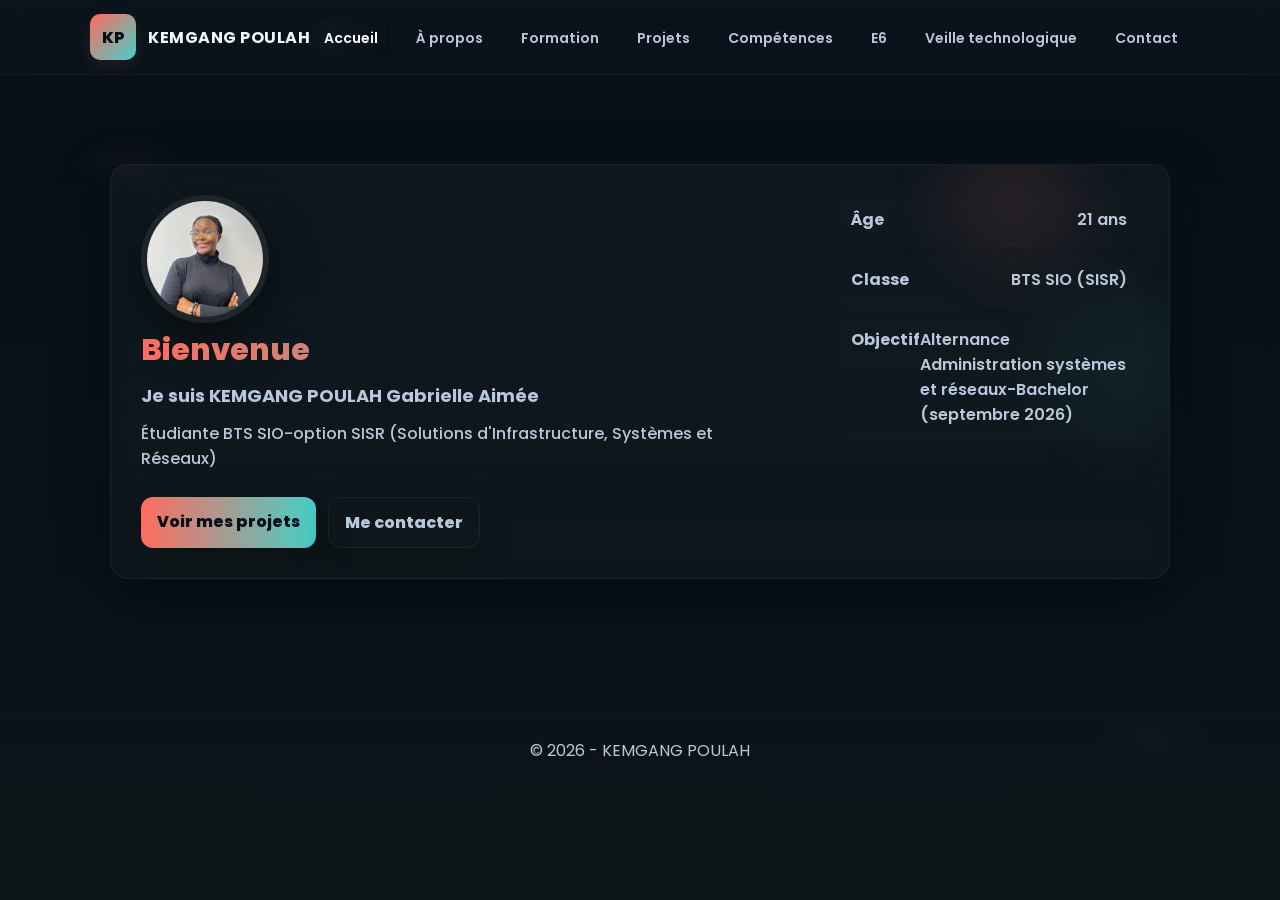
==== index.html @ 280fc244 "Update profile description and objectives in index.html" ====
<!DOCTYPE html>
<html lang="fr">
<head>
  <meta charset="utf-8">
  <meta name="viewport" content="width=device-width,initial-scale=1">
  <title>Portfolio — KEMGANG POULAH</title>
  <link href="https://fonts.googleapis.com/css2?family=Poppins:wght@300;400;600;800&display=swap" rel="stylesheet">
  <link rel="stylesheet" href="styles.css">
  <link rel="stylesheet" href="index.css">
</head>
<body>
  <header>
    <div class="container header-inner">
      <div class="brand">
        <div class="logo">KP</div>
        <div class="title">KEMGANG POULAH</div>
      </div>

      <nav>
        <ul>
          <li><a href="index.html" class="active">Accueil</a></li>
          <li><a href="about.html">À propos</a></li>
          <li><a href="formation.html">Formation</a></li>
          <li><a href="projects.html">Projets</a></li>
          <li><a href="skills.html">Compétences</a></li>
          <li><a href="E6.html">E6</a></li>
          <li><a href="veille.html">Veille technologique</a></li>
          <li><a href="contact.html">Contact</a></li>
        </ul>
      </nav>

      <button class="menu-toggle" aria-label="Ouvrir le menu">☰</button>
    </div>
  </header>

  <main>
    <section class="hero">
      <div class="container hero-grid">
        <article class="card home-card card-hover fade-in-up">
          <div class="home-left">
            <img class="profile icon-animated" src="images/ma-photo.jpg" alt=" KEMGANG POULAH Gabrielle Aimée">
            <h1 class="home-title">Bienvenue</h1>
            <h2 class="home-subtitle">Je suis KEMGANG POULAH Gabrielle Aimée</h2>
            <p class="lead">Étudiante BTS SIO-option SISR (Solutions d'Infrastructure, Systèmes et Réseaux) </p>
            <div class="actions">
              <a class="btn btn-animated fade-in-up" href="projects.html">Voir mes projets</a>
              <a class="btn ghost btn-animated fade-in-up" href="contact.html">Me contacter</a>
            </div>
          </div>

          <div class="home-right">
            <ul class="quick fade-in-up">
              <li><strong>Âge</strong><span>21 ans</span></li>
              <li><strong>Classe</strong><span>BTS SIO (SISR)</span></li>
              <li><strong>Objectif</strong><span>Alternance Administration systèmes et réseaux-Bachelor (septembre 2026) </span></li>
            </ul>
          </div>
        </article>
      </div>
    </section>
  </main>

  <footer>
    <div class="container">
      <p style="color:var(--muted);margin:0;">&copy; 2026 - KEMGANG POULAH</p>
    </div>
  </footer>

  <script src="script.js"></script>
</body>
</html>
---- styles.css ----
/* Styles globaux — glassmorphism amélioré, palette chaude/fluide */
:root{
  --bg-1: #0b0d10;
  --accent-1: #ff6b6b; /* warm coral */
  --accent-2: #ffd166; /* warm gold */
  --glass: rgba(255,255,255,0.06);
  --glass-strong: rgba(255,255,255,0.10);
  --text: #f2f7fb;
  --muted: #c4d3e8;
  --radius: 16px;
  --container:1100px;
  --transition: 260ms cubic-bezier(.2,.9,.2,1);
}

/* fond animé subtil */
*{box-sizing:border-box}
html,body{height:100%;margin:0}
body{
  font-family: "Poppins", system-ui, -apple-system, "Segoe UI", Roboto, "Helvetica Neue", Arial;
  color:var(--text);
  background:
    radial-gradient(700px 380px at 10% 20%, rgba(255,107,107,0.04), transparent 8%),
    radial-gradient(600px 320px at 90% 80%, rgba(255,209,102,0.03), transparent 10%),
    linear-gradient(180deg,#071215 0%, #0b1114 100%);
  -webkit-font-smoothing:antialiased;
  padding-top:80px;
  transition:background 1s ease;
}

body.secondary{
  --bg-1: #061018;
  --accent-1: #ff6b5f;
  --accent-2: #46d0c9;
  --glass: rgba(255,255,255,0.07);
  --glass-strong: rgba(255,255,255,0.12);
  --text: #eef5ff;
  --muted: #b8c8da;
  color: var(--text);
  background:
    radial-gradient(700px 300px at 10% 18%, rgba(255,107,95,0.035), transparent 8%),
    radial-gradient(600px 260px at 90% 82%, rgba(70,208,201,0.03), transparent 10%),
    linear-gradient(180deg, #061018, #0d1418);
}

body.secondary header{
  background: linear-gradient(180deg, rgba(255,255,255,0.06), rgba(255,255,255,0.03));
  border-bottom:1px solid rgba(255,255,255,0.05);
}

body.secondary .brand .logo{
  background:linear-gradient(135deg,var(--accent-1),var(--accent-2));
  color:#071018;
  box-shadow:0 6px 18px rgba(255,107,107,0.16);
}

body.secondary .card{
  background: linear-gradient(135deg, rgba(255,255,255,0.05), rgba(255,255,255,0.025));
  border:1px solid rgba(255,255,255,0.08);
  box-shadow:0 14px 40px rgba(2,6,23,0.6);
}

body.secondary .text,
body.secondary p,
body.secondary li,
body.secondary a{
  color: var(--text) !important;
}

body.secondary h2,
body.secondary h3{
  background: linear-gradient(90deg, var(--accent-1), var(--accent-2));
  -webkit-background-clip: text;
  background-clip: text;
  color: transparent;
}

body.secondary .muted,
body.secondary .subtitle,
body.secondary .quick li strong{
  color: var(--muted) !important;
}

/* container */
.container{max-width:var(--container);margin:0 auto;padding:0 20px}

/* header */
header{
  position:fixed;left:0;right:0;top:0;z-index:80;
  backdrop-filter: blur(10px);
  background: linear-gradient(180deg, rgba(255,255,255,0.02), rgba(255,255,255,0.01));
  border-bottom:1px solid rgba(255,255,255,0.03);
}
header .container{display:flex;align-items:center;justify-content:space-between;padding:14px 0}
.brand{display:flex;align-items:center;gap:12px}
.brand .logo{
  width:48px;height:48px;border-radius:12px;
  background:linear-gradient(135deg,var(--accent-1),var(--accent-2));
  display:flex;align-items:center;justify-content:center;font-weight:800;color:#091014;
  box-shadow:0 6px 18px rgba(255,107,107,0.12);
}
.brand .title{font-weight:700;letter-spacing:0.5px}

/* navigation */
nav ul{display:flex;gap:14px;list-style:none;margin:0;padding:0}
nav a{
  color:var(--muted);text-decoration:none;padding:8px 12px;border-radius:12px;transition:var(--transition);
  font-weight:600;font-size:14px;
}
nav a:hover, nav a.active{
  color:var(--text);
  background: linear-gradient(90deg, rgba(255,255,255,0.03), rgba(255,255,255,0.01));
  box-shadow: inset 0 -2px 8px rgba(0,0,0,0.25);
}

/* mobile toggle */
.menu-toggle{display:none;background:none;border:0;color:var(--text);font-size:20px}

/* hero layout */
.hero{padding:48px 0 90px}
.hero-grid{display:grid;grid-template-columns:1fr 340px;gap:32px;align-items:start}

/* card glass common */
.card{
  border-radius:var(--radius);
  background: linear-gradient(135deg, rgba(255,255,255,0.04), rgba(255,255,255,0.02));
  border: 1px solid rgba(255,255,255,0.06);
  backdrop-filter: blur(8px);
  box-shadow: 0 14px 40px rgba(2,6,23,0.6);
  padding:26px;
  overflow:hidden;
}

/* DEPLIANT (plus élégant) */
.depliant{
  width:100%;
  max-width:640px;
  perspective:1200px;
  cursor:pointer;
  position:relative;
  height:320px;
  display:flex;
  align-items:center;
  justify-content:center;
  padding:0;
}
.depliant .fold{
  position:absolute;top:0;bottom:0;width:50%;height:100%;overflow:hidden;
  transform-style:preserve-3d;
  transition:transform 700ms cubic-bezier(.2,.9,.2,1), box-shadow 300ms ease;
  border-radius:12px;border:1px solid rgba(255,255,255,0.04);
  background: linear-gradient(180deg, rgba(255,255,255,0.03), rgba(255,255,255,0.02));
  box-shadow:0 10px 30px rgba(2,6,23,0.55);
}
/* front = right, inside = left */
.depliant .front{right:0;transform-origin:left center;z-index:3;padding:28px;display:flex;align-items:center;justify-content:center}
.depliant .inside{left:0;transform-origin:right center;padding:28px;transform: translateZ(-1px);z-index:1}
.front-inner, .inside-inner{display:flex;flex-direction:column;gap:12px;align-items:flex-start}
.front-inner{align-items:center;text-align:center}
.profile{
  width:130px;height:130px;border-radius:50%;object-fit:cover;border:6px solid rgba(255,255,255,0.06);
  box-shadow:0 10px 30px rgba(0,0,0,0.45);
}
.depliant h1{font-size:28px;margin:0}
.subtitle{color:var(--muted);margin:0}

/* folded vs open */
.depliant .front{transform: rotateY(0deg)}
.depliant .inside{transform: rotateY(-160deg) translateX(-12%)}
.depliant.open .front{transform: rotateY(-160deg);box-shadow:0 18px 40px rgba(0,0,0,0.6)}
.depliant.open .inside{transform: rotateY(0deg);z-index:2}

/* accent stripe */
.depliant .front::before{
  content:"";position:absolute;left:0;top:0;bottom:0;width:6px;
  background: linear-gradient(180deg,var(--accent-1),var(--accent-2));opacity:0.98;
  border-top-left-radius:10px;border-bottom-left-radius:10px;
}

/* actions/buttons */
.actions{display:flex;gap:12px;margin-top:8px}
.btn{
  padding:10px 14px;border-radius:12px;text-decoration:none;font-weight:700;color:#091014;
  background:linear-gradient(90deg,var(--accent-1),var(--accent-2));box-shadow:0 10px 30px rgba(255,166,102,0.08);
}
.btn.ghost{background:transparent;border:1px solid rgba(255,255,255,0.06);color:var(--text)}

/* aside quick info — plus visible, sans mini-card */
.quick{list-style:none;padding:0;margin:0 0 12px;border-radius:10px;overflow:hidden}
.quick li{display:flex;justify-content:space-between;padding:12px;background:linear-gradient(180deg, rgba(255,255,255,0.015), transparent);border-bottom:1px solid rgba(255,255,255,0.02)}
.quick li strong{color:var(--muted);font-weight:700}

/* remove the small "mini-card" entirely as requested */
.mini-card{display:none !important}

/* footer */
footer{padding:22px 0;text-align:center;color:var(--muted);border-top:1px solid rgba(255,255,255,0.02);margin-top:40px}

/* typing / reveal styles */
.typer{
  min-height:1.2em;
  font-weight:700;
  letter-spacing:0.4px;
  white-space:nowrap;
  overflow:hidden;
  display:inline-block;
  position:relative;
}

/* caret */
.typer::after{
  content: "";
  display:inline-block;
  width:2px;
  height:1.05em;
  background:var(--accent-1);
  margin-left:8px;
  vertical-align:middle;
  animation:blink 900ms steps(2, start) infinite;
  transform-origin:center;
}
@keyframes blink{50%{opacity:0}}

/* paragraph hidden until typing finished */
.reveal-on-typed{
  opacity:0;
  transform:translateY(8px);
  transition:opacity 360ms var(--transition), transform 360ms var(--transition);
}
.reveal-on-typed.visible{
  opacity:1;
  transform:none;
}

/* Lightbox pour image profile */
.img-lightbox-overlay{
  position:fixed;inset:0;
  background:rgba(2,6,23,0.82);
  display:flex;align-items:center;justify-content:center;
  z-index:9999;opacity:0;pointer-events:none;
  transition:opacity 360ms cubic-bezier(.2,.9,.2,1);
}
.img-lightbox-overlay.open{opacity:1;pointer-events:auto}
.img-lightbox-overlay img{
  max-width:92%;max-height:86%;border-radius:12px;
  box-shadow:0 24px 80px rgba(0,0,0,0.6);
}
.img-lightbox-caption{
  position:fixed;left:50%;transform:translateX(-50%);
  bottom:6vh;color:#fff;font-weight:600;
  background:linear-gradient(90deg,rgba(0,0,0,0.24),transparent);
  padding:8px 12px;border-radius:10px;pointer-events:none;
}
.img-lightbox-close{
  position:fixed;top:20px;right:20px;color:#fff;
  background:rgba(0,0,0,0.28);padding:8px;border-radius:10px;border:0;
  font-size:18px;cursor:pointer;
}

/* responsive */
@media (max-width:980px){
  .hero-grid{grid-template-columns:1fr;gap:20px}
  nav ul{display:none}
  .menu-toggle{display:block}
  .depliant{height:360px}
  .profile{width:120px;height:120px}
}

/* ===== EFFETS DE TRANSITION GLOBAUX ===== */

/* Boutons avec effets avancés */
.btn, .btn-animated {
  position: relative;
  overflow: hidden;
  transition: all 0.4s cubic-bezier(0.175, 0.885, 0.32, 1.275);
}

.btn:hover, .btn-animated:hover {
  transform: translateY(-3px) scale(1.02);
  box-shadow: 0 15px 35px rgba(255,107,95,0.3);
}

.btn::before, .btn-animated::before {
  content: '';
  position: absolute;
  top: 0;
  left: -100%;
  width: 100%;
  height: 100%;
  background: linear-gradient(90deg, transparent, rgba(255,255,255,0.2), transparent);
  transition: left 0.5s ease;
}

.btn:hover::before, .btn-animated:hover::before {
  left: 100%;
}

/* Cartes avec effets de survol */
.card-hover, .section-card {
  transition: all 0.4s cubic-bezier(0.175, 0.885, 0.32, 1.275);
}

.card-hover:hover, .section-card:hover {
  transform: translateY(-8px) scale(1.01);
  box-shadow: 0 20px 40px rgba(0,0,0,0.3);
  background: linear-gradient(135deg, rgba(255,255,255,0.08), rgba(255,255,255,0.04)) !important;
  border-color: rgba(255,107,95,0.3) !important;
}

/* Liens avec effets */
.link-hover, .social-link-global {
  transition: all 0.4s cubic-bezier(0.175, 0.885, 0.32, 1.275);
  position: relative;
  overflow: hidden;
}

.link-hover::before, .social-link-global::before {
  content: '';
  position: absolute;
  top: 0;
  left: -100%;
  width: 100%;
  height: 100%;
  background: linear-gradient(90deg, transparent, rgba(255,107,95,0.15), transparent);
  transition: left 0.5s ease;
}

.link-hover:hover::before, .social-link-global:hover::before {
  left: 100%;
}

.link-hover:hover, .social-link-global:hover {
  transform: translateX(8px) scale(1.02);
  background: linear-gradient(90deg, rgba(255,107,95,0.1), rgba(70,208,201,0.1)) !important;
  border-color: rgba(255,107,95,0.3) !important;
  box-shadow: 0 10px 25px rgba(255,107,95,0.2);
}

/* Icônes avec rotation et scale */
.icon-animated {
  transition: all 0.4s cubic-bezier(0.175, 0.885, 0.32, 1.275);
}

.card-hover:hover .icon-animated,
.section-card:hover .icon-animated {
  transform: scale(1.15) rotate(5deg);
}

/* Sections CTA avec effets spéciaux */
.cta-global {
  position: relative;
  overflow: hidden;
  transition: all 0.4s cubic-bezier(0.175, 0.885, 0.32, 1.275);
}

.cta-global::before {
  content: '';
  position: absolute;
  top: -50%;
  left: -50%;
  width: 200%;
  height: 200%;
  background: linear-gradient(45deg, transparent, rgba(255,255,255,0.1), transparent);
  transform: rotate(45deg);
  transition: all 0.6s ease;
  opacity: 0;
}

.cta-global:hover::before {
  opacity: 1;
  animation: shimmer-global 1.5s ease-in-out;
}

.cta-global:hover {
  transform: translateY(-4px) scale(1.01);
  box-shadow: 0 25px 50px rgba(255,107,95,0.25);
}

@keyframes shimmer-global {
  0% { transform: translateX(-100%) translateY(-100%) rotate(45deg); }
  100% { transform: translateX(100%) translateY(100%) rotate(45deg); }
}

/* Animations d'entrée échelonnées */
.fade-in-up {
  animation: fadeInUpGlobal 0.6s ease-out forwards;
  opacity: 0;
  transform: translateY(30px);
}

/* Délais d'animation pour les éléments successifs */
.fade-in-up:nth-child(1) { animation-delay: 0.1s; }
.fade-in-up:nth-child(2) { animation-delay: 0.2s; }
.fade-in-up:nth-child(3) { animation-delay: 0.3s; }
.fade-in-up:nth-child(4) { animation-delay: 0.4s; }
.fade-in-up:nth-child(5) { animation-delay: 0.5s; }
.fade-in-up:nth-child(6) { animation-delay: 0.6s; }
.fade-in-up:nth-child(7) { animation-delay: 0.7s; }
.fade-in-up:nth-child(8) { animation-delay: 0.8s; }

@keyframes fadeInUpGlobal {
  to {
    opacity: 1;
    transform: translateY(0);
  }
}

/* petites interactions */
.depliant:focus{outline:none}
.depliant:active .front{transform: scale(.995)}
a{transition:color var(--transition)}
---- index.css ----
/* Override spécifique pour accueil — ralenti des transitions et texte ajusté */
:root{
  --home-accent-1: #ff6b5f;
  --home-accent-2: #46d0c9;
  --bg-a: #061018;
  --bg-b: #0d1418;
  --muted: #b8c8da;
  --card-bg: rgba(255,255,255,0.03);
  --glass-border: rgba(255,255,255,0.05);
  --radius: 18px;
  --shadow: 0 18px 50px rgba(2,6,23,0.6);
  --ease: cubic-bezier(.2,.9,.2,1);

  /* Durées ralenties */
  --dur-fast: 300ms;
  --dur-med: 900ms;
  --dur-bg: 800ms;
}

/* Background (homepage specific) */
body{
  background:
    radial-gradient(700px 300px at 10% 18%, rgba(255,107,95,0.035), transparent 8%),
    radial-gradient(600px 260px at 90% 82%, rgba(70,208,201,0.03), transparent 10%),
    linear-gradient(180deg,var(--bg-a),var(--bg-b));
  transition:background var(--dur-bg) var(--ease);
}

/* Header tweaks keep compact */
.header-inner{display:flex;align-items:center;justify-content:space-between;padding:14px 0}
.brand .logo{width:46px;height:46px;border-radius:10px;background:linear-gradient(135deg,var(--home-accent-1),var(--home-accent-2));display:flex;align-items:center;justify-content:center;font-weight:800;color:#071018}
nav ul{display:flex;gap:14px;list-style:none;margin:0;padding:0}
nav a{color:var(--muted);text-decoration:none;padding:8px 12px;border-radius:10px;transition:all var(--dur-fast) var(--ease);font-weight:600}
nav a:hover{color:#fff}
nav a.active{background:linear-gradient(90deg, rgba(255,255,255,0.02), transparent);color:#fff;box-shadow:inset 0 -2px 10px rgba(0,0,0,0.25)}

/* Hero layout polished */
.hero{padding:84px 0 96px}
.hero-grid{display:grid;grid-template-columns:1fr;gap:20px;max-width:1100px;margin:0 auto}
.home-card{
  display:flex;gap:26px;align-items:stretch;border-radius:var(--radius);
  background: linear-gradient(180deg, var(--card-bg), rgba(255,255,255,0.018));
  border:1px solid var(--glass-border);
  box-shadow:var(--shadow);
  padding:30px;
  overflow:hidden;
  position:relative;
}

/* subtle decorative blob (low contrast, professional) */
.home-card::after{
  content:"";position:absolute;right:-80px;top:-60px;width:360px;height:360px;border-radius:40%;
  background: radial-gradient(circle at 30% 30%, rgba(255,107,95,0.14), transparent 30%), radial-gradient(circle at 70% 70%, rgba(70,208,201,0.09), transparent 30%);
  filter: blur(28px);transform:rotate(12deg);opacity:0.9;pointer-events:none;
}

/* columns */
.home-left{flex:1;display:flex;flex-direction:column;gap:12px;justify-content:center;z-index:2}
.home-right{width:300px;min-width:220px;z-index:2}

/* profile */
.profile{
  width:128px;height:128px;border-radius:50%;object-fit:cover;border:6px solid rgba(255,255,255,0.06);
  box-shadow:0 16px 46px rgba(0,0,0,0.5);display:block;
}

/* title / lead */
.home-title{
  font-size:30px;margin:0;line-height:1.02;
  background:linear-gradient(90deg,var(--home-accent-1),var(--home-accent-2));
  -webkit-background-clip:text;background-clip:text;color:transparent;font-weight:800;
}
.home-subtitle{
  margin:4px 0 0;
  color:var(--muted);
  font-size:18px;
  font-weight:700;
}
.lead{color:var(--muted);margin:0 0 6px;max-width:60ch;font-weight:500}

/* actions / buttons */
.actions{display:flex;gap:12px;margin-top:8px}
.btn{
  padding:12px 16px;border-radius:12px;background:linear-gradient(90deg,var(--home-accent-1),var(--home-accent-2));
  color:#071018;font-weight:800;text-decoration:none;box-shadow:0 12px 36px rgba(0,0,0,0.28);transition:transform var(--dur-fast) var(--ease), box-shadow var(--dur-fast) var(--ease);
}
.btn:hover{transform:translateY(-4px);box-shadow:0 22px 48px rgba(0,0,0,0.36)}
.btn.ghost{background:transparent;border:1px solid rgba(255,255,255,0.06);color:var(--muted)}

/* quick info */
.quick{list-style:none;padding:0;margin:0;display:flex;flex-direction:column;gap:10px}
.quick li{display:flex;justify-content:space-between;padding:12px;border-radius:10px;background:rgba(255,255,255,0.008);color:var(--muted);font-weight:600}

/* entrance animation for left column elements (slower) */
@keyframes fadeUp{
  from{opacity:0;transform:translateY(10px)}
  to{opacity:1;transform:none}
}
.home-left > *{animation:fadeUp var(--dur-med) var(--ease) both}
.home-left > *:nth-child(1){animation-delay:120ms}
.home-left > *:nth-child(2){animation-delay:240ms}
.home-left > *:nth-child(3){animation-delay:360ms}
.home-left > *:nth-child(4){animation-delay:480ms}

/* responsive */
@media (max-width:980px){
  .home-card{flex-direction:column;padding:20px}
  .home-right{width:auto;order:2}
  .home-left{order:1;align-items:center;text-align:center}
  .lead{max-width:48ch}
  .profile{width:110px;height:110px}
  .home-title{font-size:22px}
  nav ul{display:none}
}

/* accessibility: reduce motion */
@media (prefers-reduced-motion: reduce){
  .home-left > *{animation:none !important}
  .home-card::after{animation:none}
}
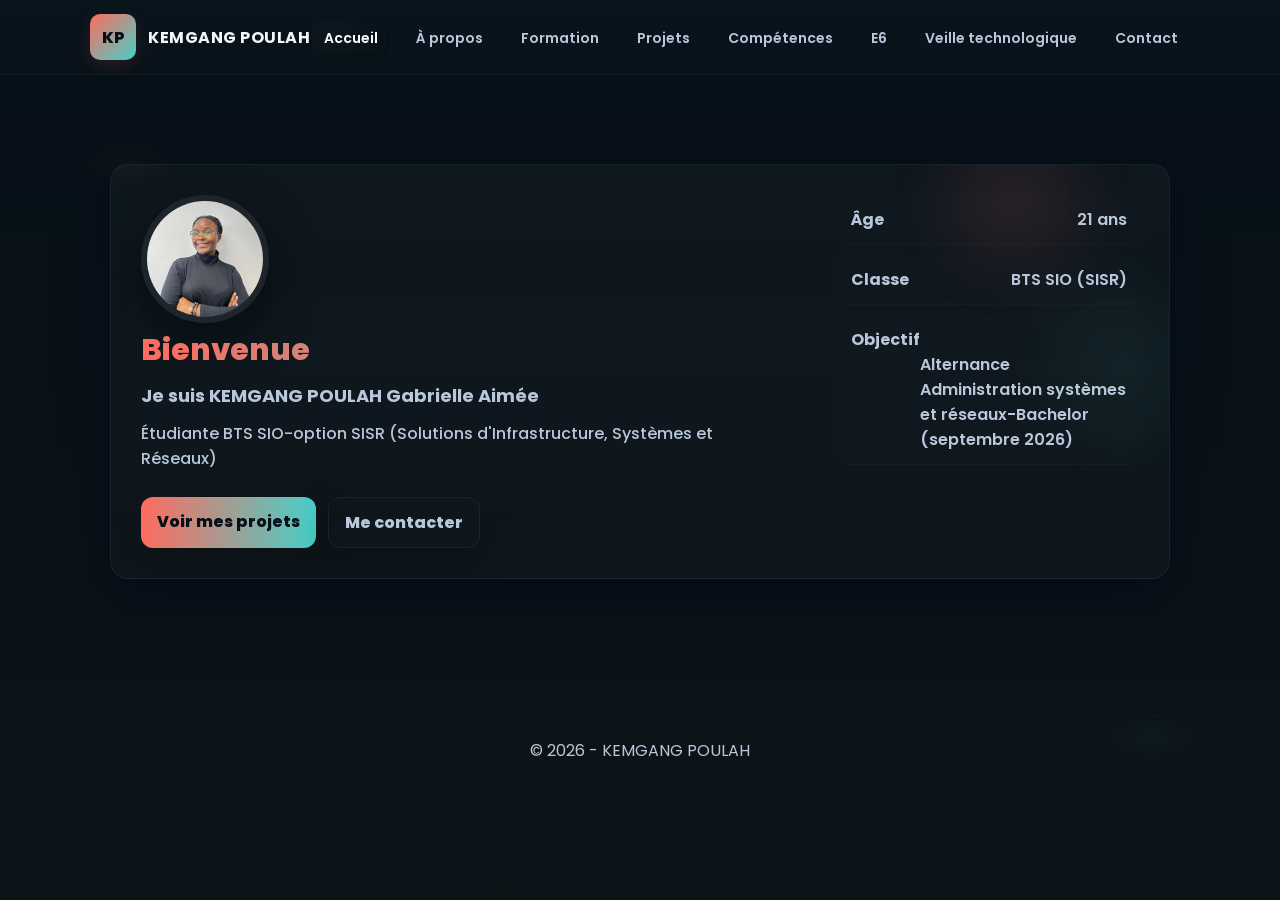
==== commit cd81a8a8: "Fix HTML formatting for 'Objectif' list item" ====
--- a/index.html
+++ b/index.html
@@ -52,7 +52,7 @@
             <ul class="quick fade-in-up">
               <li><strong>Âge</strong><span>21 ans</span></li>
               <li><strong>Classe</strong><span>BTS SIO (SISR)</span></li>
-              <li><strong>Objectif</strong><span>Alternance Administration systèmes et réseaux-Bachelor (septembre 2026) </span></li>
+              <li><strong>Objectif</strong><br>Alternance Administration systèmes et réseaux-Bachelor (septembre 2026) </li>
             </ul>
           </div>
         </article>
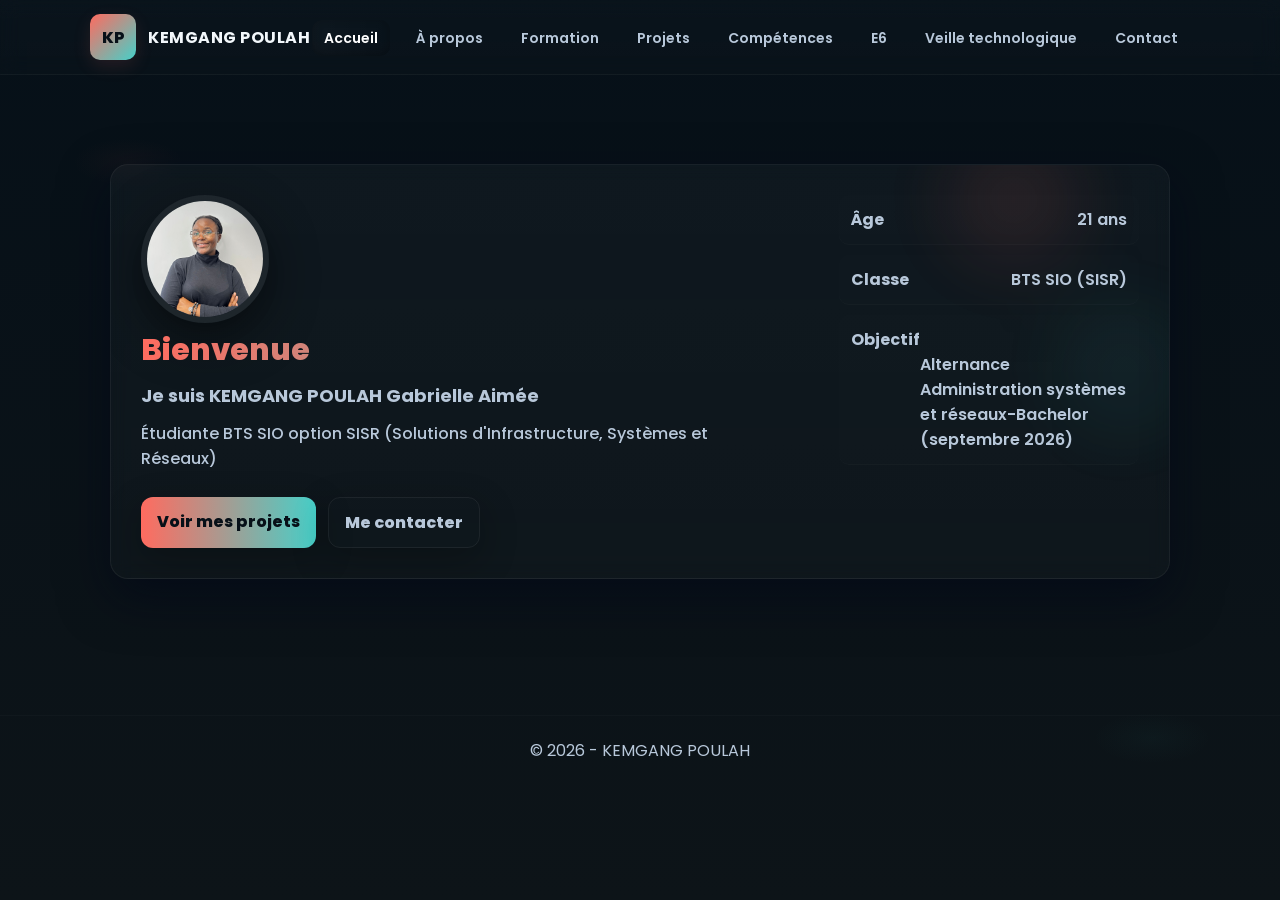
==== commit 7d3188cd: "Fix typo in lead paragraph in index.html" ====
--- a/index.html
+++ b/index.html
@@ -41,7 +41,7 @@
             <img class="profile icon-animated" src="images/ma-photo.jpg" alt=" KEMGANG POULAH Gabrielle Aimée">
             <h1 class="home-title">Bienvenue</h1>
             <h2 class="home-subtitle">Je suis KEMGANG POULAH Gabrielle Aimée</h2>
-            <p class="lead">Étudiante BTS SIO-option SISR (Solutions d'Infrastructure, Systèmes et Réseaux) </p>
+            <p class="lead">Étudiante BTS SIO option SISR (Solutions d'Infrastructure, Systèmes et Réseaux) </p>
             <div class="actions">
               <a class="btn btn-animated fade-in-up" href="projects.html">Voir mes projets</a>
               <a class="btn ghost btn-animated fade-in-up" href="contact.html">Me contacter</a>
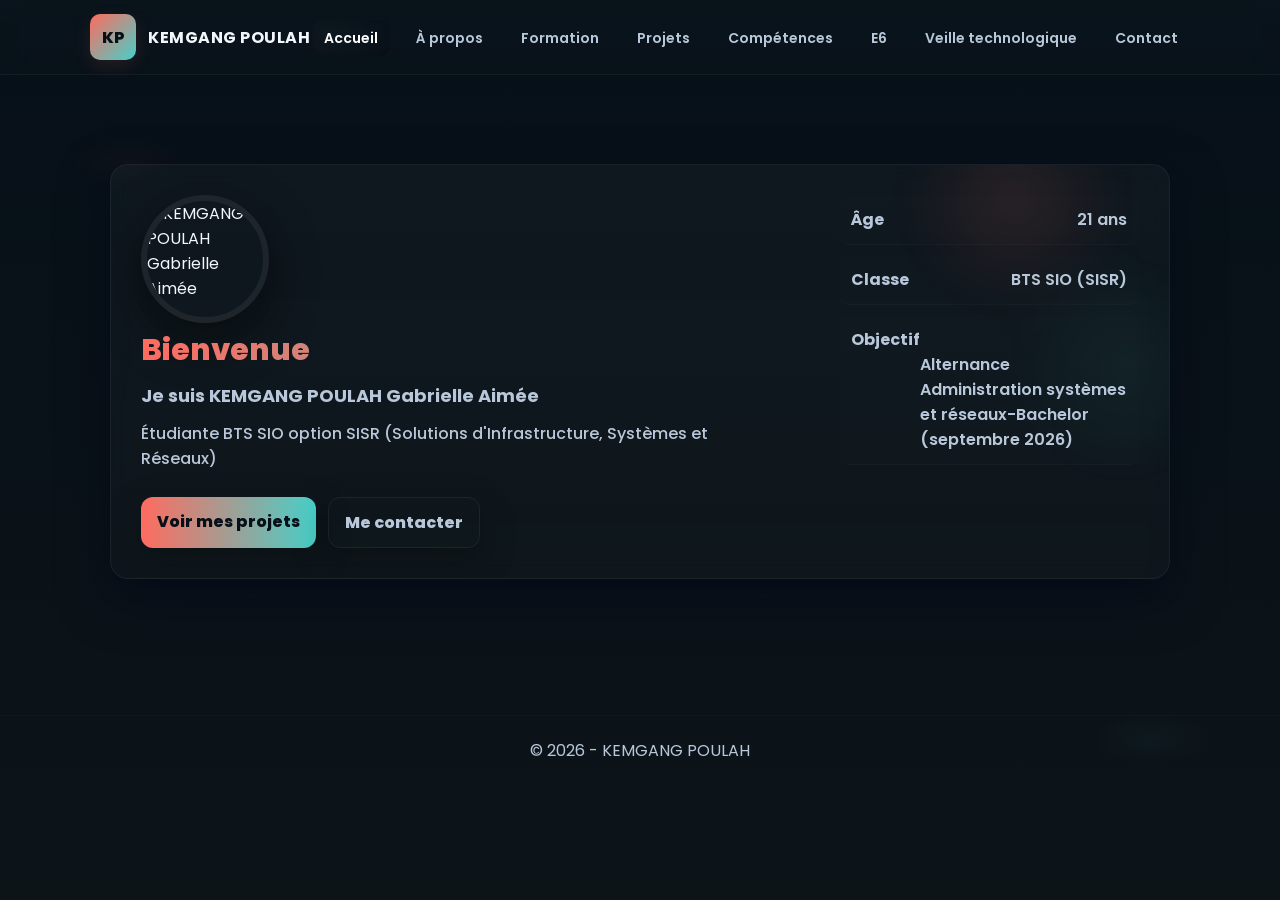
==== commit 50f26685: "Update profile image source in index.html" ====
--- a/index.html
+++ b/index.html
@@ -38,7 +38,7 @@
       <div class="container hero-grid">
         <article class="card home-card card-hover fade-in-up">
           <div class="home-left">
-            <img class="profile icon-animated" src="images/ma-photo.jpg" alt=" KEMGANG POULAH Gabrielle Aimée">
+            <img class="profile icon-animated" src="images/photo-pro.jpg" alt=" KEMGANG POULAH Gabrielle Aimée">
             <h1 class="home-title">Bienvenue</h1>
             <h2 class="home-subtitle">Je suis KEMGANG POULAH Gabrielle Aimée</h2>
             <p class="lead">Étudiante BTS SIO option SISR (Solutions d'Infrastructure, Systèmes et Réseaux) </p>
--- a/styles.css
+++ b/styles.css
@@ -386,7 +386,108 @@
   opacity: 0;
   transform: translateY(30px);
 }
-
+.experience-box{
+  margin-bottom:20px;
+  padding:18px;
+  border-radius:14px;
+  border:1px solid rgba(255,255,255,0.12);
+
+  background: linear-gradient(135deg, rgba(255,255,255,0.06), rgba(255,255,255,0.02));
+  transition:0.3s;
+}
+
+.experience-box:hover{
+  transform: translateY(-5px);
+  border-color: rgba(91,227,167,0.4);
+  box-shadow: 0 10px 25px rgba(0,0,0,0.5);
+}
+
+.experience-box h4{
+  margin:0 0 5px;
+  background: linear-gradient(90deg, var(--accent-1), var(--accent-2));
+  -webkit-background-clip: text;
+  -webkit-text-fill-color: transparent;
+}
+
+.experience-date{
+  color: var(--muted);
+  font-size:14px;
+}
+
+.experience-box ul{
+  margin-top:10px;
+  padding-left:18px;
+}
+
+.experience-box li{
+  margin-bottom:6px;
+  color:#e2e8f0;
+}
+.skills-section{
+  transition: all 0.4s cubic-bezier(0.175, 0.885, 0.32, 1.275);
+  position: relative;
+  overflow: hidden;
+}
+
+/* EXACTEMENT même effet que projets */
+.skills-section::before {
+  content: '';
+  position: absolute;
+  top: -50%;
+  left: -50%;
+  width: 200%;
+  height: 200%;
+  background: linear-gradient(45deg, transparent, rgba(255,255,255,0.1), transparent);
+  transform: rotate(45deg);
+  opacity: 0;
+  transition: all 0.6s ease;
+}
+
+.skills-section:hover::before {
+  opacity: 1;
+  animation: shimmer 1.5s ease-in-out;
+}
+
+.skills-section:hover {
+  transform: translateY(-6px) scale(1.01);
+  background: linear-gradient(135deg, rgba(255,255,255,0.08), rgba(255,255,255,0.04)) !important;
+  border-color: rgba(70,208,201,0.3) !important;
+  box-shadow: 0 15px 35px rgba(0,0,0,0.2);
+}
+/* TITRES EXPÉRIENCES */
+.exp-title{
+  background: linear-gradient(90deg, var(--accent-1), var(--accent-2));
+  -webkit-background-clip: text;
+  -webkit-text-fill-color: transparent;
+  font-weight: bold;
+}
+
+/* BADGES AMÉLIORÉS */
+.badge{
+  display:inline-block;
+  padding:6px 12px;
+  border-radius:20px;
+  font-size:13px;
+  margin-top:10px;
+
+  background: linear-gradient(90deg,
+    rgba(255,184,107,0.25),
+    rgba(91,227,167,0.25)
+  );
+
+  border: 1px solid rgba(255,184,107,0.3);
+  color:#fff;
+
+  transition:0.3s;
+}
+
+.badge:hover{
+  transform: scale(1.05);
+  background: linear-gradient(90deg,
+    rgba(255,184,107,0.4),
+    rgba(91,227,167,0.4)
+  );
+}
 /* Délais d'animation pour les éléments successifs */
 .fade-in-up:nth-child(1) { animation-delay: 0.1s; }
 .fade-in-up:nth-child(2) { animation-delay: 0.2s; }
@@ -407,4 +508,4 @@
 /* petites interactions */
 .depliant:focus{outline:none}
 .depliant:active .front{transform: scale(.995)}
-a{transition:color var(--transition)}+a{transition:color var(--transition)}
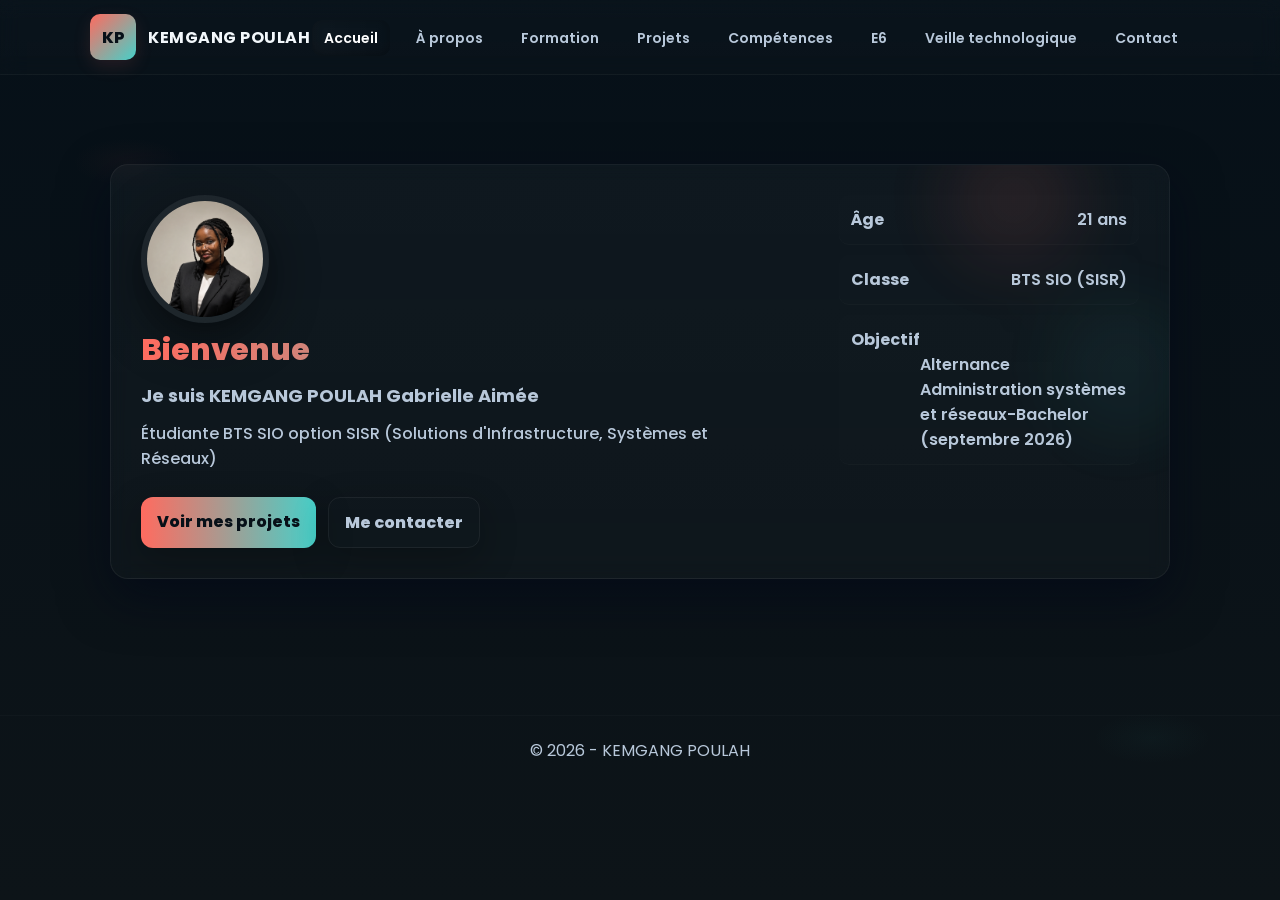
==== commit 1a5fba08: "Update profile image source in index.html" ====
--- a/index.html
+++ b/index.html
@@ -38,7 +38,7 @@
       <div class="container hero-grid">
         <article class="card home-card card-hover fade-in-up">
           <div class="home-left">
-            <img class="profile icon-animated" src="images/photo-pro.jpg" alt=" KEMGANG POULAH Gabrielle Aimée">
+            <img class="profile icon-animated" src="images/photo-pro.png" alt=" KEMGANG POULAH Gabrielle Aimée">
             <h1 class="home-title">Bienvenue</h1>
             <h2 class="home-subtitle">Je suis KEMGANG POULAH Gabrielle Aimée</h2>
             <p class="lead">Étudiante BTS SIO option SISR (Solutions d'Infrastructure, Systèmes et Réseaux) </p>
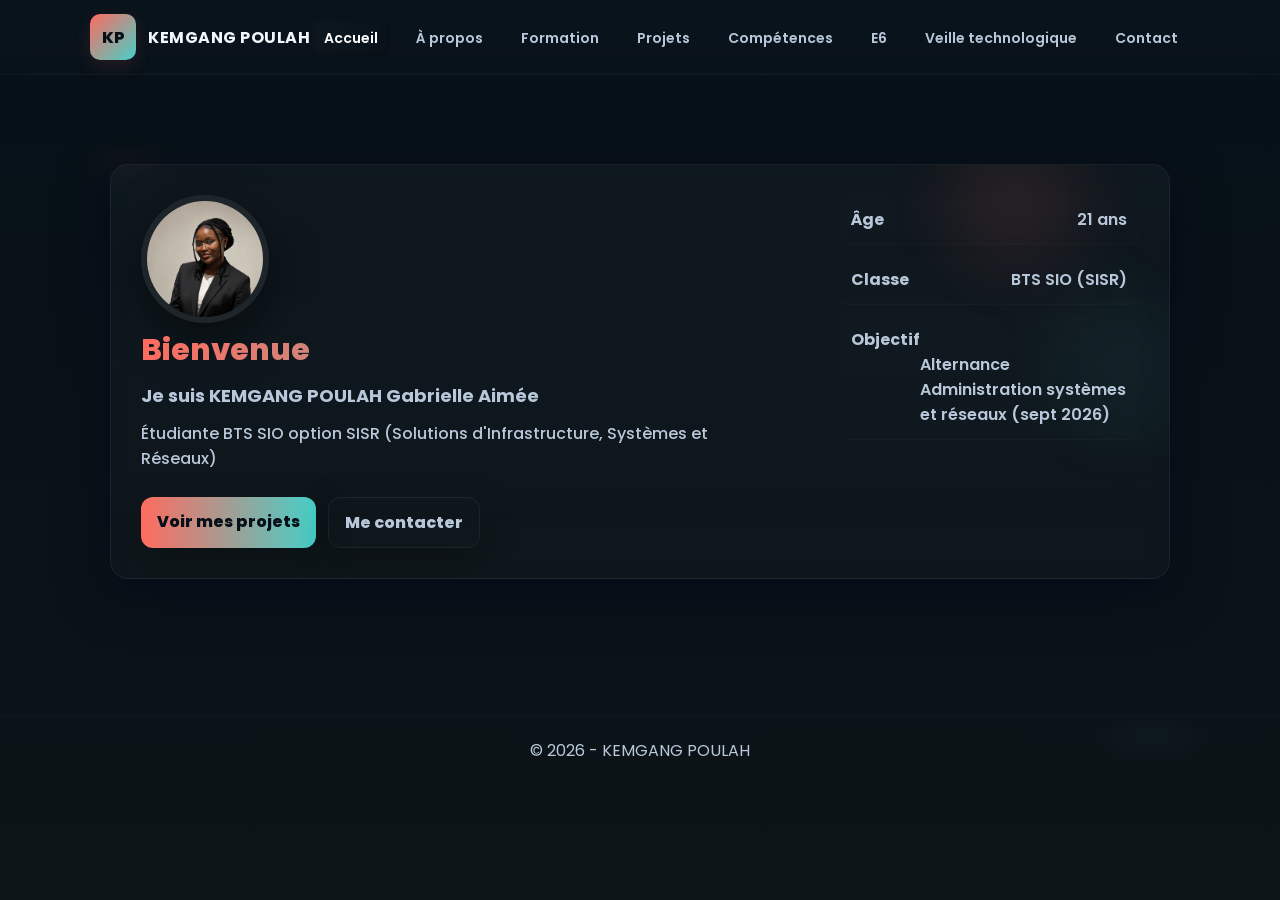
==== commit a63208b2: "Update objective text in index.html" ====
--- a/index.html
+++ b/index.html
@@ -52,7 +52,7 @@
             <ul class="quick fade-in-up">
               <li><strong>Âge</strong><span>21 ans</span></li>
               <li><strong>Classe</strong><span>BTS SIO (SISR)</span></li>
-              <li><strong>Objectif</strong><br>Alternance Administration systèmes et réseaux-Bachelor (septembre 2026) </li>
+              <li><strong>Objectif</strong><br>Alternance Administration systèmes et réseaux (sept 2026) </li>
             </ul>
           </div>
         </article>
